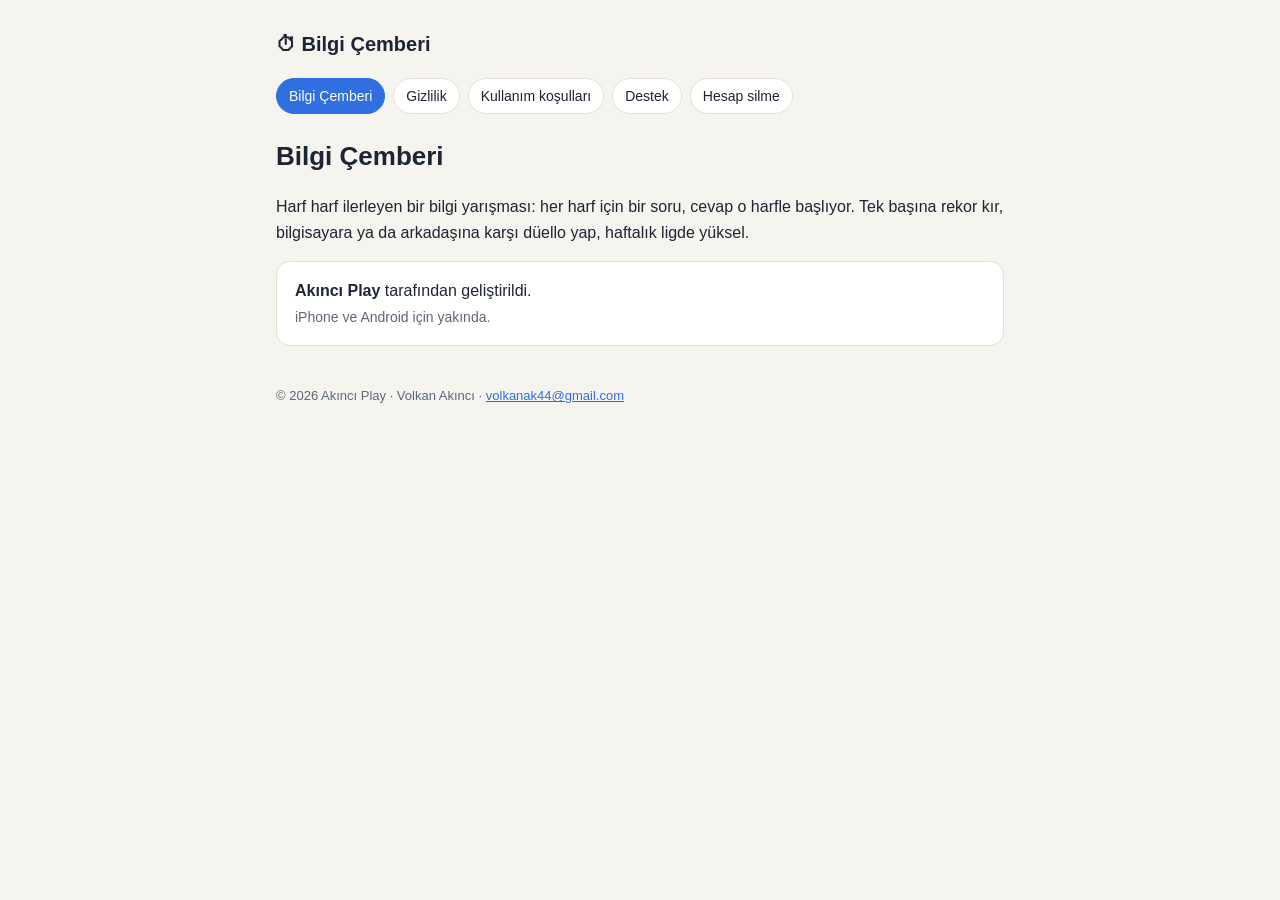
==== bilgicemberi/index.html @ 89806f00 "Add files via upload" ====
<!doctype html><html lang="tr"><head><meta charset="utf-8"><meta name="viewport" content="width=device-width,initial-scale=1"><title>Bilgi Çemberi · Bilgi Çemberi</title><style>:root{--bg:#f6f4ef;--fg:#1d2433;--mut:#5d6677;--acc:#2f6fdf;--card:#fff;--line:#e3e0d8}
@media (prefers-color-scheme:dark){:root{--bg:#121722;--fg:#e9edf5;--mut:#9aa4b6;--acc:#7aa7ff;--card:#1a2130;--line:#2a3345}}
*{box-sizing:border-box}body{margin:0;background:var(--bg);color:var(--fg);font:16px/1.6 -apple-system,Segoe UI,Roboto,sans-serif}
main{max-width:760px;margin:0 auto;padding:28px 16px 60px}header{display:flex;gap:12px;align-items:center;margin-bottom:18px}
header a{color:var(--fg);text-decoration:none;font-weight:700;font-size:20px}nav{display:flex;flex-wrap:wrap;gap:8px;margin:0 0 22px}
nav a{padding:6px 12px;border:1px solid var(--line);border-radius:999px;color:var(--fg);text-decoration:none;font-size:14px;background:var(--card)}
nav a.on{background:var(--acc);border-color:var(--acc);color:#fff}h1{font-size:26px;margin:0 0 6px}h4{font-size:17px;margin:22px 0 4px}
.muted{color:var(--mut)}.sm{font-size:14px}a{color:var(--acc)}.card{background:var(--card);border:1px solid var(--line);border-radius:14px;padding:16px 18px;margin:14px 0}
footer{margin-top:40px;font-size:13px;color:var(--mut)}</style></head>
<body><main><header><a href="index.html">⏱ Bilgi Çemberi</a></header><nav><a href="index.html" class=on>Bilgi Çemberi</a><a href="gizlilik.html">Gizlilik</a><a href="kosullar.html">Kullanım koşulları</a><a href="destek.html">Destek</a><a href="hesap-silme.html">Hesap silme</a></nav><h1>Bilgi Çemberi</h1>
<p>Harf harf ilerleyen bir bilgi yarışması: her harf için bir soru, cevap o harfle başlıyor. Tek başına rekor kır, bilgisayara ya da arkadaşına karşı düello yap, haftalık ligde yüksel.</p>
<div class="card"><b>Akıncı Play</b> tarafından geliştirildi.<br><span class="muted sm">iPhone ve Android için yakında.</span></div>
<footer>© 2026 Akıncı Play · Volkan Akıncı · <a href="mailto:volkanak44@gmail.com">volkanak44@gmail.com</a></footer></main></body></html>
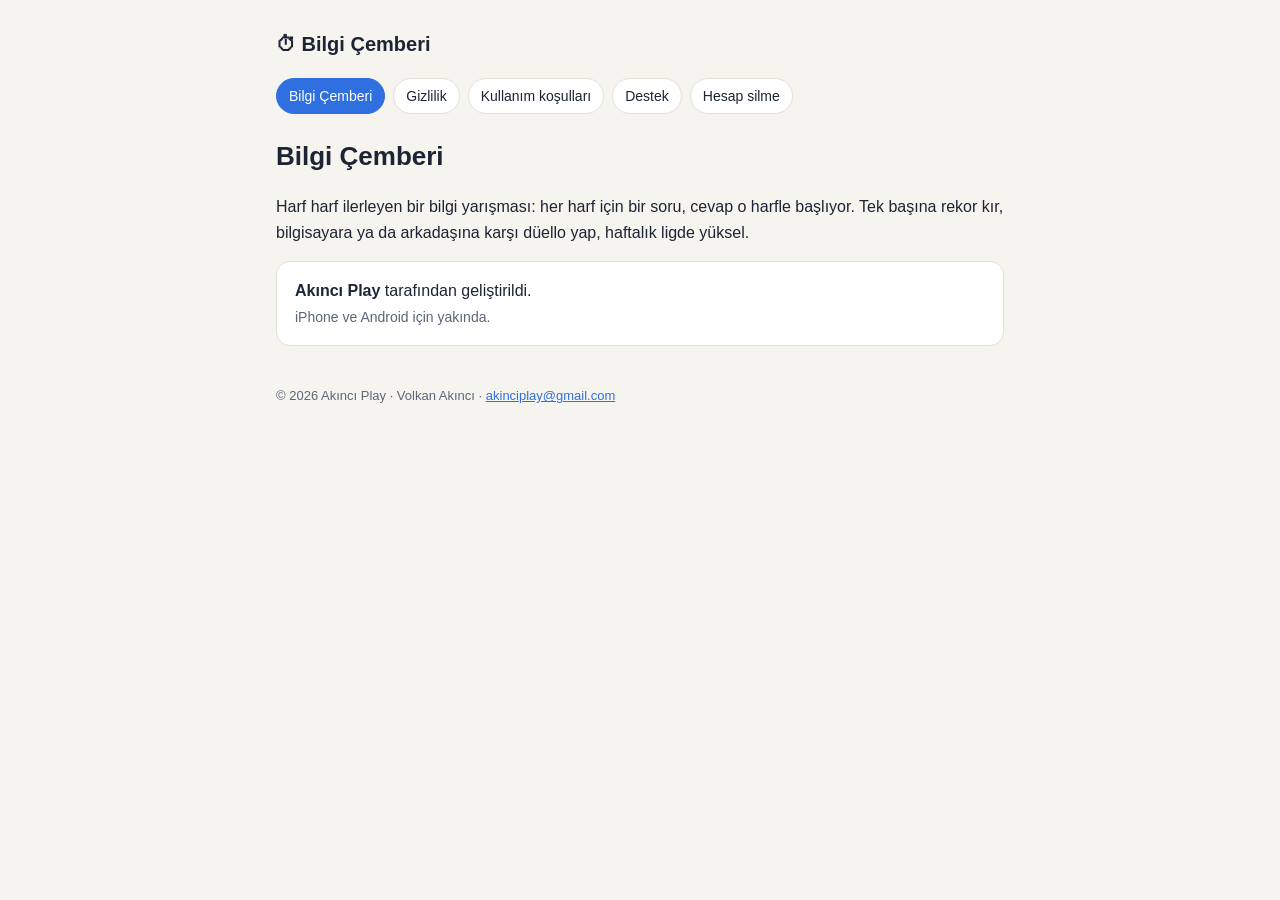
==== commit dc1fe3c8: "Add files via upload" ====
--- a/bilgicemberi/index.html
+++ b/bilgicemberi/index.html
@@ -10,4 +10,4 @@
 <body><main><header><a href="index.html">⏱ Bilgi Çemberi</a></header><nav><a href="index.html" class=on>Bilgi Çemberi</a><a href="gizlilik.html">Gizlilik</a><a href="kosullar.html">Kullanım koşulları</a><a href="destek.html">Destek</a><a href="hesap-silme.html">Hesap silme</a></nav><h1>Bilgi Çemberi</h1>
 <p>Harf harf ilerleyen bir bilgi yarışması: her harf için bir soru, cevap o harfle başlıyor. Tek başına rekor kır, bilgisayara ya da arkadaşına karşı düello yap, haftalık ligde yüksel.</p>
 <div class="card"><b>Akıncı Play</b> tarafından geliştirildi.<br><span class="muted sm">iPhone ve Android için yakında.</span></div>
-<footer>© 2026 Akıncı Play · Volkan Akıncı · <a href="mailto:volkanak44@gmail.com">volkanak44@gmail.com</a></footer></main></body></html>+<footer>© 2026 Akıncı Play · Volkan Akıncı · <a href="mailto:akinciplay@gmail.com">akinciplay@gmail.com</a></footer></main></body></html>
